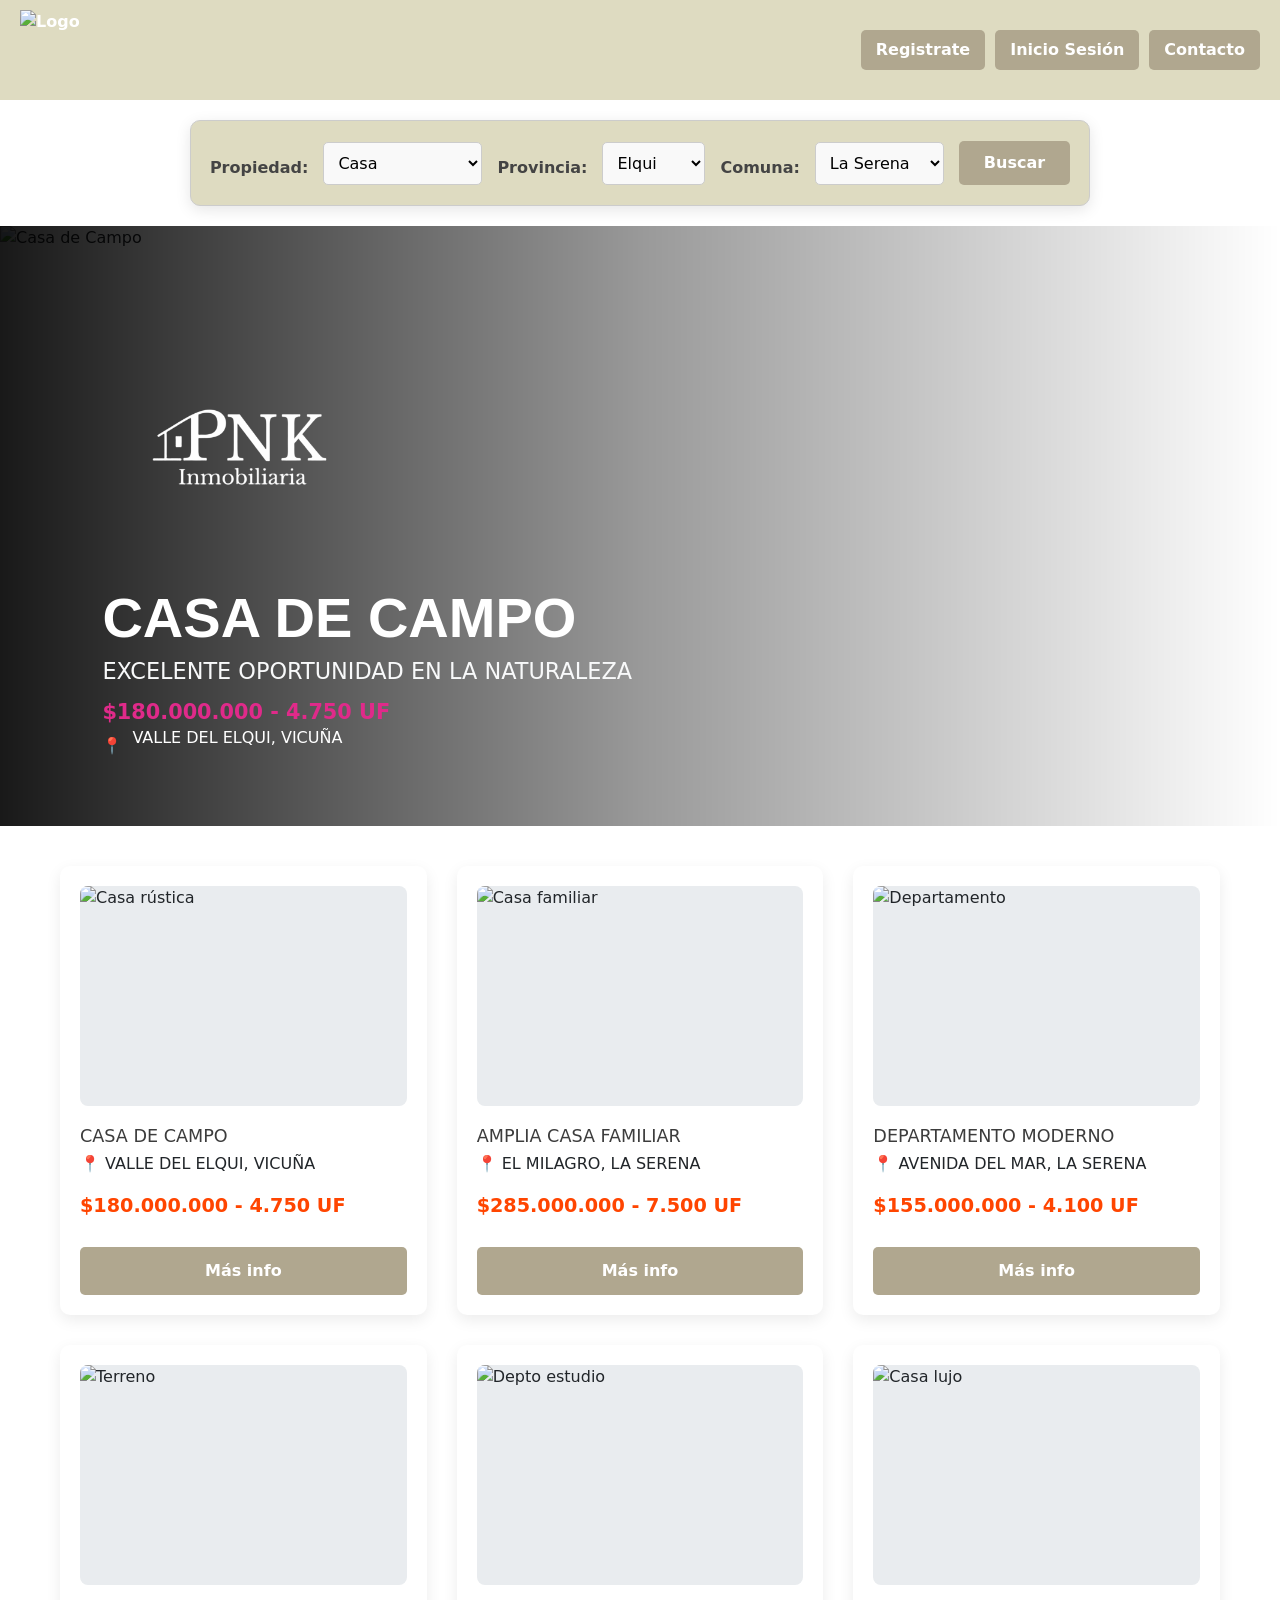
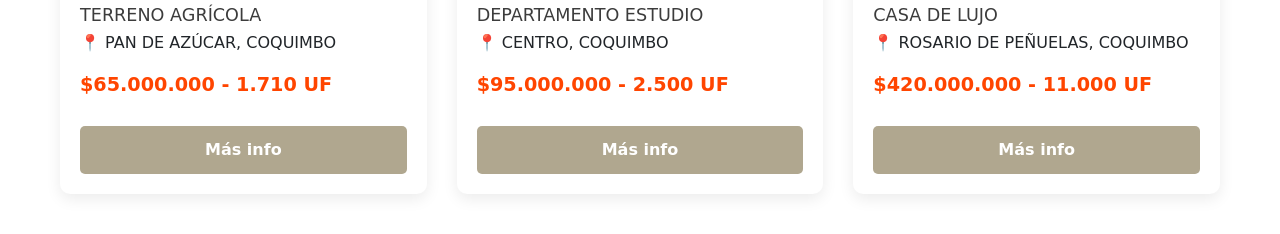
==== index.html @ 98769e03 "codigo u1 progra front end" ====
<!DOCTYPE html>
<html lang="es">
<head>
  <meta charset="UTF-8">
  <meta name="viewport" content="width=device-width, initial-scale=1.0">
  <title>PNK Inmobiliaria</title>
  <link rel="stylesheet" href="css/mystyle.css">
  <link rel="stylesheet" href="https://cdn.jsdelivr.net/npm/bootstrap@5.3.3/dist/css/bootstrap.min.css">

</head>

<body>

  <header>
<ul>
  <li class="logo">
    <a href="index.html" class="logo-link">
      <img src="img/logo.png" alt="Logo">
    </a>
  </li>
</ul>

<ul>
 <li class="dropdown">
      <a href="#">Registrate</a>
      <div class="dropdown-content">
        <a href="registropropietario.php">Registrar a un Propietario</a>
        <a href="registrogestor.php">Registrar a un Gestor Inmobiliario</a>
      </div>
    </li>
  <li><a href="iniciosesion.php">Inicio Sesión</a></li>
  <li><a href="contacto.php
    ">Contacto</a></li>
</ul>
</header>


  <section class="filtros_propiedad">
    <form>
      <label for="tipo_propiedad">Propiedad:</label>
      <select id="tipo_propiedad" name="tipo_propiedad">
        <option value="Casa">Casa</option>
        <option value="Departamento">Departamento</option>
        <option value="Terreno">Terreno</option>
      </select>

      <label for="provincia">Provincia:</label>
      <select id="provincia" name="provincia">
        <option value="Elqui">Elqui</option>
        <option value="Limarí">Limarí</option>
        <option value="Choapa">Choapa</option>
      </select>

      <label for="comuna">Comuna:</label>
      <select id="comuna" name="comuna">
        <option value="La Serena">La Serena</option>
        <option value="Coquimbo">Coquimbo</option>
        <option value="Andacollo">Andacollo</option>
        <option value="La Higuera">La Higuera</option>
        <option value="Paihuano">Paihuano</option>
        <option value="Vicuña">Vicuña</option>
      </select>

      <button type="button" onclick="window.location.href='catalogo.html'">Buscar</button>
    </form>
  </section>

  <section class="carrusel">
    <div id="carouselExampleControls" class="carousel slide" data-bs-ride="carousel" data-bs-interval="4000">
      <div class="carousel-inner">

        <div class="carousel-item active"> 
          <img src="https://images.pexels.com/photos/9643118/pexels-photo-9643118.jpeg" class="d-block w-100" alt="Casa de Campo">
          <div class="carousel-content-overlay">
          <div class="carousel-logo">
          <img src="img/logocarrusel.png" alt="Logo PNK Inmobiliaria" class="logo-img">
          </div>
            <div class="carousel-text-main">
              <h1>CASA DE CAMPO</h1>
              <h2>EXCELENTE OPORTUNIDAD EN LA NATURALEZA</h2>
              <h3 class="destacado">$180.000.000 - 4.750 UF</h3>
            </div>
            <div class="carousel-location">
                <span class="icono-ubicacion">📍</span> <p>VALLE DEL ELQUI, VICUÑA</p>
            </div>
          </div>
        </div>

        <div class="carousel-item"> 
          <img src="https://images.pexels.com/photos/3935333/pexels-photo-3935333.jpeg" class="d-block w-100" alt="Casa Familiar">
          <div class="carousel-content-overlay">
          <div class="carousel-logo"><img src="img/logocarrusel.png" alt="Logo PNK Inmobiliaria" class="logo-img">  </div>
            <div class="carousel-text-main">
              <h1>AMPLIA CASA FAMILIAR</h1>
              <h2>IDEAL PARA LA VIDA EN FAMILIA</h2>
              <h3 class="destacado">$285.000.000 - 7.500 UF</h3>
            </div>
            <div class="carousel-location"><span class="icono-ubicacion">📍</span> <p>EL MILAGRO, LA SERENA</p></div>
          </div>
        </div>

        <div class="carousel-item"> 
          <img src="https://images.pexels.com/photos/28368005/pexels-photo-28368005.jpeg" class="d-block w-100" alt="Departamento">
          <div class="carousel-content-overlay">
          <div class="carousel-logo"><img src="img/logocarrusel.png" alt="Logo PNK Inmobiliaria" class="logo-img">  </div>
            <div class="carousel-text-main">
              <h1>DEPARTAMENTO MODERNO</h1>
              <h2>DISEÑO Y COMODIDAD A PASOS DEL MAR</h2>
              <h3 class="destacado">$155.000.000 - 4.100 UF</h3>
            </div>
            <div class="carousel-location"><span class="icono-ubicacion">📍</span> <p>AVENIDA DEL MAR, LA SERENA</p></div>
          </div>
        </div>

        <div class="carousel-item"> 
          <img src="https://images.pexels.com/photos/36075876/pexels-photo-36075876.jpeg" class="d-block w-100" alt="Terreno">
          <div class="carousel-content-overlay">
          <div class="carousel-logo"><img src="img/logocarrusel.png" alt="Logo PNK Inmobiliaria" class="logo-img">  </div>
            <div class="carousel-text-main">
              <h1>TERRENO AGRÍCOLA</h1>
              <h2>AMPLIOS ESPACIOS PARA TUS PROYECTOS</h2>
              <h3 class="destacado">$65.000.000 - 1.710 UF</h3>
            </div>
            <div class="carousel-location"><span class="icono-ubicacion">📍</span> <p>PAN DE AZÚCAR, COQUIMBO</p></div>
          </div>
        </div>

        <div class="carousel-item"> 
          <img src="https://images.pexels.com/photos/26571206/pexels-photo-26571206.jpeg" class="d-block w-100" alt="Depto Estudio">
          <div class="carousel-content-overlay">
            <div class="carousel-logo"><img src="img/logocarrusel.png" alt="Logo PNK Inmobiliaria" class="logo-img">  </div>
            <div class="carousel-text-main">
              <h1>DEPARTAMENTO ESTUDIO</h1>
              <h2>CÉNTRICO, PRÁCTICO Y CONECTADO</h2>
              <h3 class="destacado">$95.000.000 - 2.500 UF</h3>
            </div>
            <div class="carousel-location"><span class="icono-ubicacion">📍</span> <p>CENTRO, COQUIMBO</p></div>
          </div>
        </div>

        <div class="carousel-item"> 
          <img src="https://images.pexels.com/photos/8134845/pexels-photo-8134845.jpeg" class="d-block w-100" alt="Casa Lujo">
          <div class="carousel-content-overlay">
          <div class="carousel-logo"><img src="img/logocarrusel.png" alt="Logo PNK Inmobiliaria" class="logo-img">  </div>
            <div class="carousel-text-main">
              <h1>CASA DE LUJO</h1>
              <h2>DISEÑO EXCLUSIVO Y FINAS TERMINACIONES</h2>
              <h3 class="destacado">$420.000.000 - 11.000 UF</h3>
            </div>
            <div class="carousel-location"><span class="icono-ubicacion">📍</span> <p>ROSARIO DE PEÑUELAS, COQUIMBO</p></div>
          </div>
        </div>

      </div> <button class="carousel-control-prev" type="button" data-bs-target="#carouselExampleControls" data-bs-slide="prev">
        <span class="carousel-control-prev-icon" aria-hidden="true"></span>
        <span class="visually-hidden">Anterior</span>
      </button>
      <button class="carousel-control-next" type="button" data-bs-target="#carouselExampleControls" data-bs-slide="next">
        <span class="carousel-control-next-icon" aria-hidden="true"></span>
        <span class="visually-hidden">Siguiente</span>
      </button>
    </div> 
  </section>

  <section class="zona-tarjetas">

    <article class="tarjeta">
        <div class="caja-foto">
            <img src="https://images.pexels.com/photos/9643118/pexels-photo-9643118.jpeg" alt="Casa rústica">
        </div>
        <div class="texto-propiedad">
          <h3>CASA DE CAMPO</h3>
          <p class="ubicacion">📍 VALLE DEL ELQUI, VICUÑA</p>
          <p class="precio-destacado">$180.000.000 - 4.750 UF</p>
        </div>
        <button>Más info</button>
    </article>

    <article class="tarjeta">
        <div class="caja-foto">
            <img src="https://images.pexels.com/photos/3935333/pexels-photo-3935333.jpeg" alt="Casa familiar">
        </div>
        <div class="texto-propiedad">
          <h3>AMPLIA CASA FAMILIAR</h3>
          <p class="ubicacion">📍 EL MILAGRO, LA SERENA</p>
          <p class="precio-destacado">$285.000.000 - 7.500 UF</p>
        </div>
        <button>Más info</button>
    </article>

    <article class="tarjeta">
        <div class="caja-foto">
            <img src="https://images.pexels.com/photos/28368005/pexels-photo-28368005.jpeg" alt="Departamento">
        </div>
        <div class="texto-propiedad">
          <h3>DEPARTAMENTO MODERNO</h3>
          <p class="ubicacion">📍 AVENIDA DEL MAR, LA SERENA</p>
          <p class="precio-destacado">$155.000.000 - 4.100 UF</p>
        </div>
        <button>Más info</button>
    </article>

    <article class="tarjeta">
        <div class="caja-foto">
            <img src="https://images.pexels.com/photos/36075876/pexels-photo-36075876.jpeg" alt="Terreno">
        </div>
        <div class="texto-propiedad">
          <h3>TERRENO AGRÍCOLA</h3>
          <p class="ubicacion">📍 PAN DE AZÚCAR, COQUIMBO</p>
          <p class="precio-destacado">$65.000.000 - 1.710 UF</p>
        </div>
        <button>Más info</button>
    </article>

    <article class="tarjeta">
        <div class="caja-foto">
            <img src="https://images.pexels.com/photos/26571206/pexels-photo-26571206.jpeg" alt="Depto estudio">
        </div>
        <div class="texto-propiedad">
          <h3>DEPARTAMENTO ESTUDIO</h3>
          <p class="ubicacion">📍 CENTRO, COQUIMBO</p>
          <p class="precio-destacado">$95.000.000 - 2.500 UF</p>
        </div>
        <button>Más info</button>
    </article>

    <article class="tarjeta">
        <div class="caja-foto">
            <img src="https://images.pexels.com/photos/8134845/pexels-photo-8134845.jpeg" alt="Casa lujo">
        </div>
        <div class="texto-propiedad">
          <h3>CASA DE LUJO</h3>
          <p class="ubicacion">📍 ROSARIO DE PEÑUELAS, COQUIMBO</p>
          <p class="precio-destacado">$420.000.000 - 11.000 UF</p>
        </div>
        <button>Más info</button>
    </article>

  </section>

  <script src="https://cdn.jsdelivr.net/npm/bootstrap@5.3.3/dist/js/bootstrap.bundle.min.js"></script>
</body>
</html>
---- css/mystyle.css ----
body {
  background-color: #efeee4;
      margin: 0;
    padding: 0;
}


h1 {
  color: #3c3c3c;
  background-color: #efeee4;
  font-family: 'Segoe UI', Tahoma, Geneva, Verdana, sans-serif;
}

/*LOGO PRINCIPAL*/

header {
    background-color: #dedbc1;
    padding: 10px 20px;
    display: flex;
    justify-content: space-between;
    align-items: center;
    position: relative;
    z-index: 100;
}

.logo img {
    height: 80px; 
    width: auto;
    display: block;
    transition: transform 0.8s ease;
}

.logo img:hover {
    transform: scale(1.05);
}

header ul {
  list-style: none;
  margin: 0;
  padding: 0;
  display: flex;
  gap: 10px;
}

header ul li a {
  display: inline-block;
  border-radius: 5px;
  padding: 8px 15px;
  background-color: #b0a78f;
  color: white;
  text-decoration: none;
  cursor: pointer;
  font-weight: bold;
}

header ul li.logo a {
  border: none !important;       
  background-color: transparent;
  padding: 0;                    
}

header ul li a:hover {
  background-color: #3c3c3c;
  color: #fff;
}

/*MENU*/
header .menu ul {
  list-style: none;
  margin: 0;
  padding: 0;
  display: flex;
  justify-content: space-between;
  align-items: center;
}

header .menu li {
  margin: 0 5px;
}

header .menu li.logo a {
  font-weight: bold;
  font-size: 18px;
  color: #3c3c3c;
  text-decoration: none;
}

header .menu li a {
  display: inline-block;
  border-radius: 5px;
  padding: 8px 15px;
  border: 1px solid #3c3c3c;
  background-color: #b0a78f;
  color: white;
  text-decoration: none;
  cursor: pointer;
}

header .menu li a:hover {
  background-color: #3c3c3c;
  color: #fff;
}

/*boton desplegable menu*/
.dropdown {
  position: relative;
}

.dropdown-content {
  display: none;
  position: absolute;
  background-color: #dedbc1;
  min-width: 180px;
  box-shadow: 0 8px 16px rgba(0,0,0,0.2);
  border-radius: 5px;
  z-index: 1;
}

.dropdown-content a {
  display: block;
  padding: 10px;
  color: #3c3c3c;
  text-decoration: none;
}

.dropdown-content a:hover {
  background-color: #3c3c3c;
  color: white;
}

.dropdown:hover .dropdown-content {
  display: block;
}

/*BUSCADOR/FILTROS*/
.filtros_propiedad {
    position: relative;
    z-index: 50; 
}

.filtros select,
.filtros button {
  border-radius: 5px;
  padding: 8px 15px;
  border: 1px solid #3c3c3c;
}

section form {
    background-color: #dedbc1; 
    padding: 20px 30px; 
    border-radius: 10px; 
    box-shadow: 0 4px 15px rgba(0,0,0,0.1); 
    display: flex; 
    justify-content: center; 
    align-items: center; 
    gap: 15px; 
    max-width: 900px; 
    margin: 20px auto; 
}

section form label {
    font-weight: bold;
    color: #444;
}

/*CARRUSEL*/

.carrusel {
    position: relative;
    z-index: 1;
}

.carousel-item img {
    height: 600px;
    object-fit: cover;
}

.carousel-content-overlay {
    position: absolute;
    top: 0; left: 0; right: 0; bottom: 0;
    background: linear-gradient(to right, rgba(0, 0, 0, 0.9) 0%, rgba(0, 0, 0, 0.4) 50%, transparent 100%) !important;
    display: flex;
    flex-direction: column;
    justify-content: space-between; 
    align-items: flex-start; 
    padding: 60px 8%; 
    box-sizing: border-box;
    pointer-events: none;
    z-index: 10;
    color: white;
}
/*logo carrusel*/
.carousel-logo {
  top: 100px;    
  left: 2px;      
  z-index: 10;   
}

.carousel-logo .logo-img {
  width: 300px;    
  height: auto;
}

.logo-texto {
    display: flex;
    flex-direction: column; 
    align-items: flex-start;
    line-height: 1.1;
}

.logo-texto span { 
    font-size: 0.8rem !important; 
    letter-spacing: 2px !important; 
    color: #cccccc !important;
    text-transform: uppercase;
}

.logo-texto strong { 
    font-size: 2.2rem !important; 
    color: #ffffff !important;
    font-weight: 900 !important;
    margin: 2px 0;
}

.logo-texto small { 
    font-size: 0.7rem !important; 
    letter-spacing: 4px !important; 
    color: #b0a78f !important; 
    text-transform: uppercase;
}

/*TEXTO PRINCIPAL*/
.carousel-text-main {
    display: flex;
    flex-direction: column;
    align-items: flex-start; 
    text-align: left; 
    max-width: 700px;
}

.carousel-text-main h1 {
    font-size: 3.5rem !important;
    font-weight: bold !important;
    color: #ffffff !important; 
    background-color: transparent !important; 
    text-transform: uppercase;
    margin: 0 0 10px 0 !important;
    padding: 0 !important;
    line-height: 1.1;
}

.carousel-text-main h2 {
    font-size: 1.4rem !important;
    color: #f8f9fa !important;
    margin: 0 0 15px 0 !important;
    text-transform: uppercase;
    font-weight: normal;
}

.carousel-text-main h3.destacado {
    font-size: 1.3rem !important;
    font-weight: bold !important;
    color: #e02a8a !important; 
    margin: 0 !important;
}

.carousel-location {
    display: flex;
    align-items: center;
    gap: 10px;
    color: white;
}

/*TARJETAS*/
.zona-tarjetas {
    display: flex;
    justify-content: center;
    gap: 30px;
    max-width: 1200px; 
    margin: 40px auto;
    padding: 0 20px;
    flex-wrap: wrap; 
}

.tarjeta {
    background-color: #ffffff;
    padding: 20px; 
    border-radius: 10px;
    box-shadow: 0 5px 15px rgba(0,0,0,0.08);
    width: calc(33.333% - 20px); 
    max-width: 400px; 
    transition: transform 0.3s ease;
}

.tarjeta:hover {
    transform: translateY(-10px);
}

.caja-foto {
    background-color: #e9ecef;
    border-radius: 8px;
    height: 220px; 
    margin-bottom: 20px;
    overflow: hidden; 
    display: flex;
    justify-content: center;
    align-items: center;
}

.caja-foto img {
    width: 100%; 
    height: 100%; 
    object-fit: cover; 
}

.texto-propiedad h3 {
    margin: 0 0 5px 0;
    font-size: 1.1rem;
    color: #3c3c3c;
    text-align: left;
}

.texto-propiedad .precio-destacado {
    font-size: 1.2rem;
    font-weight: bold;
    color: #ff4500; 
    text-align: left;
}

.tarjeta button {
    width: 100%;
    padding: 12px; 
    background-color: #b0a78f;
    color: white;
    border: none;
    border-radius: 5px;
    font-weight: bold;
    cursor: pointer;
    margin-top: 10px;
}

/*Seccion Botones*/
section form select {
    padding: 10px;
    border: 1px solid #cccccc;
    border-radius: 5px;
    font-size: 1rem;
    background-color: #f9f9f9; 
    cursor: pointer;
}


section form button {
    padding: 10px 25px;
    background-color: #b0a78f; 
    color: white;
    border: none;
    border-radius: 5px;
    font-size: 1rem;
    font-weight: bold;
    cursor: pointer;
    transition: background-color 0.3s ease;
}


section form button:hover {
    background-color: #4a4444; 
}



/*formulario*/

form {
  border: 1px solid #ccc;
  padding: 20px;
  max-width: 500px;
  margin: 0 auto; 
  background-color: #fff;
  border-radius: 8px;
}


form label {
  display: block;
  margin-top: 10px;
  font-weight: bold;
  color: #333;
}


form input[type="text"],
form input[type="password"],
form input[type="email"] {
  width: 100%;
  padding: 10px;
  margin-top: 5px;
  border: 1px solid #ccc;
  border-radius: 5px;
  box-sizing: border-box;
}


form input[type="checkbox"] {
  margin-right: 8px;
}


.clearfix {
  display: flex;
  justify-content: space-between;
  margin-top: 20px;
}

.cancelbtn, .signupbtn {
  padding: 10px 20px;
  border: none;
  border-radius: 5px;
  font-weight: bold;
  cursor: pointer;
}

.cancelbtn {
  background-color: #aaa;
  color: #fff;
}

.signupbtn {
  background-color: #b0a78f;
  color: #fff;
}

.signupbtn:hover {
  background-color: #4a4444;
}


.loginbtn {
  padding: 10px 20px;
  background-color: #b0a78f;
  color: #fff;
  border: none;
  border-radius: 5px;
  font-weight: bold;
  cursor: pointer;
  transition: background-color 0.3s ease;
}

.loginbtn:hover {
  background-color: #007bff;
}


/*Dashboard*/
.bg-custom {
  background-color: #b0a78f !important;
}

/* Ajustes de texto en navbar */
.navbar.bg-custom .nav-link {
  color: #fff !important;
}

.navbar.bg-custom .nav-link:hover {
  color: #3c3c3c !important;
}

/*Botones inicio sesión*/
.loginbtn, .gestorbtn, .propietariobtn {
  padding: 10px 20px;
  border: none;
  border-radius: 5px;
  font-weight: bold;
  cursor: pointer;
}

/* Botón Gestor */
.gestorbtn {
  background-color: #aaa;
  color: #fff;
}

.gestorbtn:hover {
  background-color: #777;
}

/* Botón Propietario */
.propietariobtn {
  background-color: #b0a78f;
  color: #fff;
}

/* RESPONSIVE */
@media (max-width: 768px) {
    section form {
        flex-direction: column;
    }
    .tarjeta {
        width: 100%;
    }
    .carousel-text-main h1 {
        font-size: 2rem !important;
    }
}


/*dashboard logo*/
header .logo img {
  height: 80px;
  width: auto;
  display: block;
  transition: transform 0.8s ease;
}

.dashboard-logo img {
  height: 50px;   /* ajusta el tamaño que quieras */
  width: auto;
  display: inline-block;
}
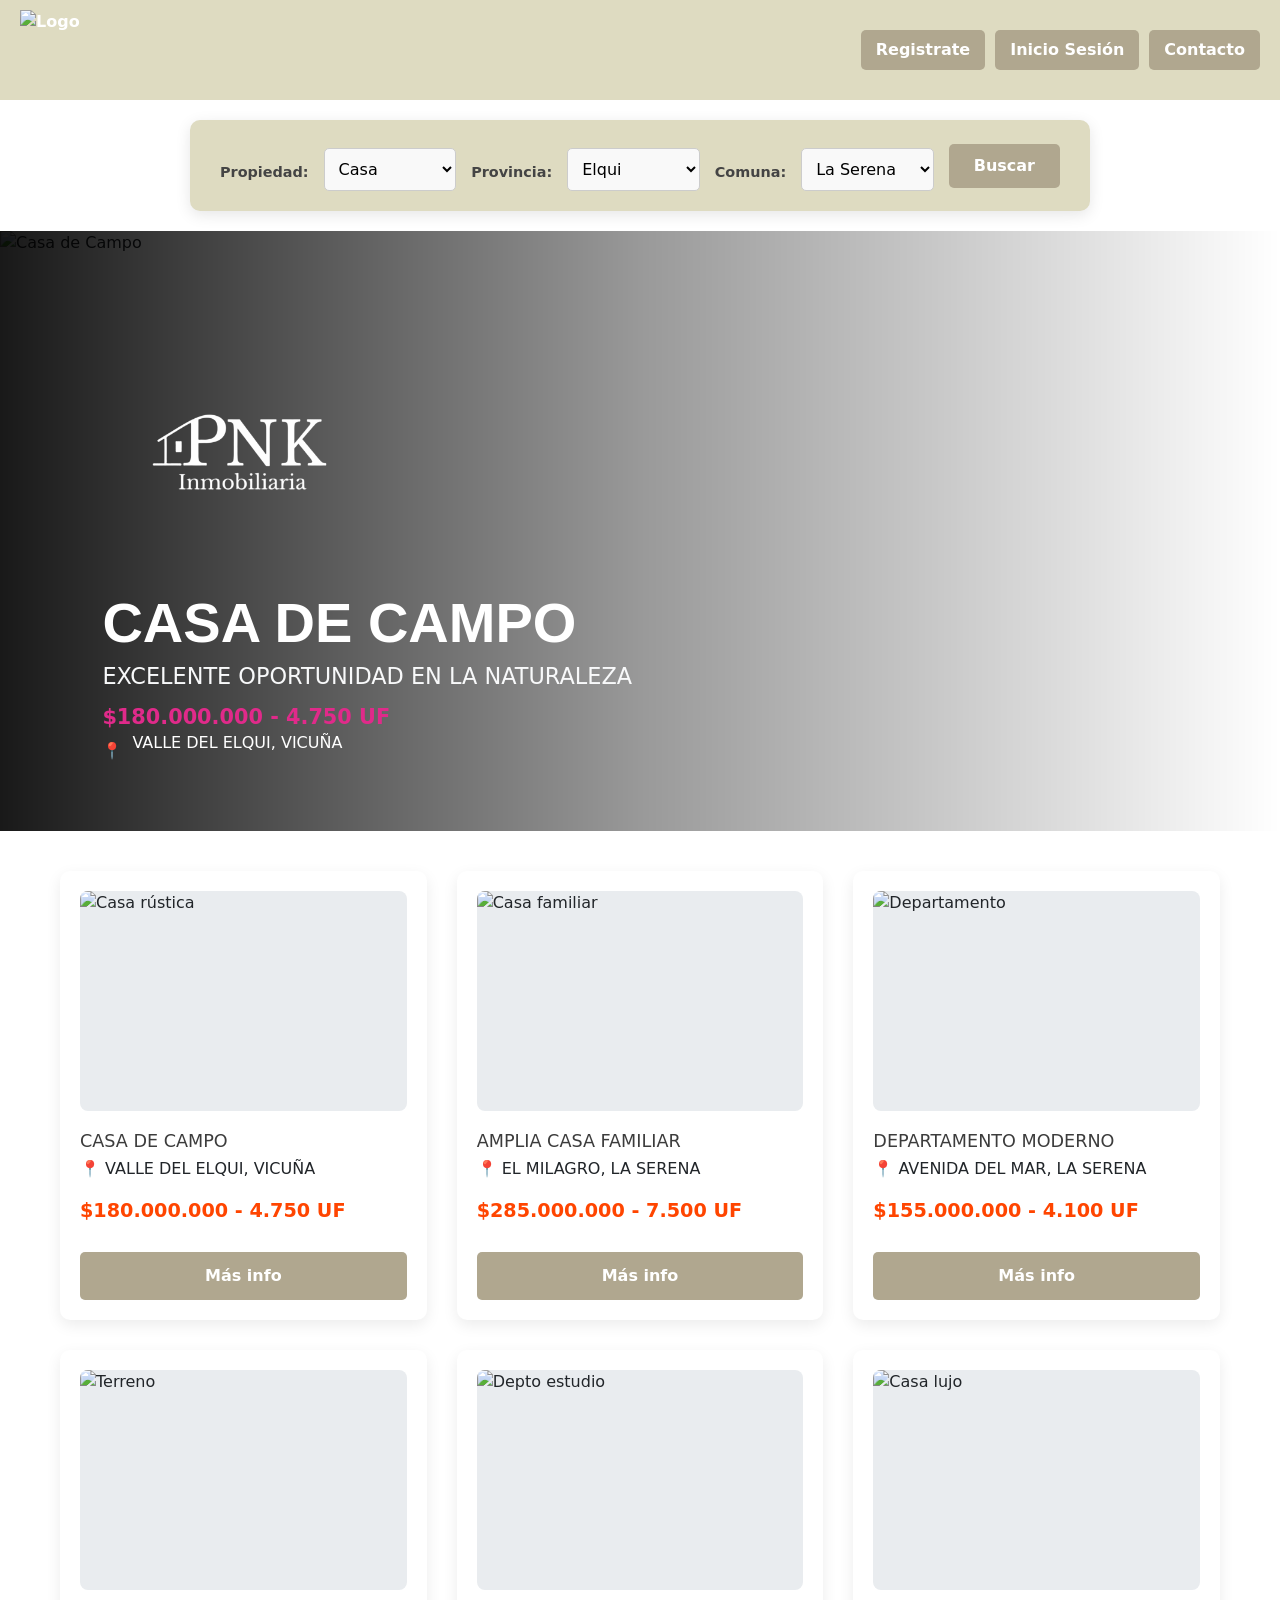
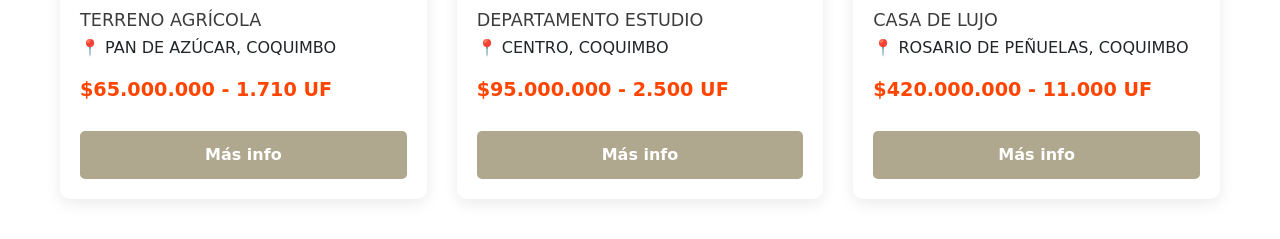
==== commit 5d10e05c: "agregar backend" ====
--- a/index.html
+++ b/index.html
@@ -21,13 +21,7 @@
 </ul>
 
 <ul>
- <li class="dropdown">
-      <a href="#">Registrate</a>
-      <div class="dropdown-content">
-        <a href="registropropietario.php">Registrar a un Propietario</a>
-        <a href="registrogestor.php">Registrar a un Gestor Inmobiliario</a>
-      </div>
-    </li>
+  <li><a href="registro.php">Registrate</a></li>
   <li><a href="iniciosesion.php">Inicio Sesión</a></li>
   <li><a href="contacto.php
     ">Contacto</a></li>
--- a/css/mystyle.css
+++ b/css/mystyle.css
@@ -1,9 +1,8 @@
 body {
   background-color: #efeee4;
-      margin: 0;
-    padding: 0;
-}
-
+  margin: 0;
+  padding: 0;
+}
 
 h1 {
   color: #3c3c3c;
@@ -11,27 +10,33 @@
   font-family: 'Segoe UI', Tahoma, Geneva, Verdana, sans-serif;
 }
 
-/*LOGO PRINCIPAL*/
-
+/* LOGO PRINCIPAL */
 header {
-    background-color: #dedbc1;
-    padding: 10px 20px;
-    display: flex;
-    justify-content: space-between;
-    align-items: center;
-    position: relative;
-    z-index: 100;
-}
-
-.logo img {
-    height: 80px; 
-    width: auto;
-    display: block;
-    transition: transform 0.8s ease;
-}
-
-.logo img:hover {
-    transform: scale(1.05);
+  background-color: #dedbc1;
+  padding: 10px 20px;
+  display: flex;
+  justify-content: space-between;
+  align-items: center;
+  position: relative;
+  z-index: 100;
+}
+
+header .logo img {
+  height: 80px;
+  width: auto;
+  display: block;
+  transition: transform 0.8s ease;
+}
+
+header .logo img:hover {
+  transform: scale(1.05);
+}
+
+/* Dashboard logo (si se usa en otra página) */
+.dashboard-logo img {
+  height: 50px;
+  width: auto;
+  display: inline-block;
 }
 
 header ul {
@@ -54,9 +59,9 @@
 }
 
 header ul li.logo a {
-  border: none !important;       
+  border: none !important;
   background-color: transparent;
-  padding: 0;                    
+  padding: 0;
 }
 
 header ul li a:hover {
@@ -64,7 +69,7 @@
   color: #fff;
 }
 
-/*MENU*/
+/* MENU */
 header .menu ul {
   list-style: none;
   margin: 0;
@@ -101,7 +106,7 @@
   color: #fff;
 }
 
-/*boton desplegable menu*/
+/* Botón desplegable menú */
 .dropdown {
   position: relative;
 }
@@ -111,9 +116,9 @@
   position: absolute;
   background-color: #dedbc1;
   min-width: 180px;
-  box-shadow: 0 8px 16px rgba(0,0,0,0.2);
-  border-radius: 5px;
-  z-index: 1;
+  box-shadow: 0 8px 16px rgba(0, 0, 0, 0.2);
+  border-radius: 5px;
+  z-index: 101; /* Aseguramos que esté sobre el carrusel */
 }
 
 .dropdown-content a {
@@ -132,10 +137,10 @@
   display: block;
 }
 
-/*BUSCADOR/FILTROS*/
+/* BUSCADOR / FILTROS */
 .filtros_propiedad {
-    position: relative;
-    z-index: 50; 
+  position: relative;
+  z-index: 50;
 }
 
 .filtros select,
@@ -146,374 +151,379 @@
 }
 
 section form {
-    background-color: #dedbc1; 
-    padding: 20px 30px; 
-    border-radius: 10px; 
-    box-shadow: 0 4px 15px rgba(0,0,0,0.1); 
-    display: flex; 
-    justify-content: center; 
-    align-items: center; 
-    gap: 15px; 
-    max-width: 900px; 
-    margin: 20px auto; 
+  background-color: #dedbc1;
+  padding: 20px 30px;
+  border-radius: 10px;
+  box-shadow: 0 4px 15px rgba(0, 0, 0, 0.1);
+  display: flex;
+  justify-content: center;
+  align-items: center;
+  gap: 15px;
+  max-width: 900px;
+  margin: 20px auto;
 }
 
 section form label {
+  font-weight: bold;
+  color: #444;
+}
+
+section form select {
+  padding: 10px;
+  border: 1px solid #cccccc;
+  border-radius: 5px;
+  font-size: 1rem;
+  background-color: #f9f9f9;
+  cursor: pointer;
+}
+
+section form button {
+  padding: 10px 25px;
+  background-color: #b0a78f;
+  color: white;
+  border: none;
+  border-radius: 5px;
+  font-size: 1rem;
+  font-weight: bold;
+  cursor: pointer;
+  transition: background-color 0.3s ease;
+}
+
+section form button:hover {
+  background-color: #4a4444;
+}
+
+/* CARRUSEL */
+.carrusel {
+  position: relative;
+  z-index: 1;
+}
+
+.carousel-item img {
+  height: 600px;
+  object-fit: cover;
+}
+
+.carousel-content-overlay {
+  position: absolute;
+  top: 0;
+  left: 0;
+  right: 0;
+  bottom: 0;
+  background: linear-gradient(to right, rgba(0, 0, 0, 0.9) 0%, rgba(0, 0, 0, 0.4) 50%, transparent 100%) !important;
+  display: flex;
+  flex-direction: column;
+  justify-content: space-between;
+  align-items: flex-start;
+  padding: 60px 8%;
+  box-sizing: border-box;
+  pointer-events: none;
+  z-index: 10;
+  color: white;
+}
+
+/* Logo carrusel */
+.carousel-logo {
+  top: 100px;
+  left: 2px;
+  z-index: 10;
+}
+
+.carousel-logo .logo-img {
+  width: 300px;
+  height: auto;
+}
+
+.logo-texto {
+  display: flex;
+  flex-direction: column;
+  align-items: flex-start;
+  line-height: 1.1;
+}
+
+.logo-texto span {
+  font-size: 0.8rem !important;
+  letter-spacing: 2px !important;
+  color: #cccccc !important;
+  text-transform: uppercase;
+}
+
+.logo-texto strong {
+  font-size: 2.2rem !important;
+  color: #ffffff !important;
+  font-weight: 900 !important;
+  margin: 2px 0;
+}
+
+.logo-texto small {
+  font-size: 0.7rem !important;
+  letter-spacing: 4px !important;
+  color: #b0a78f !important;
+  text-transform: uppercase;
+}
+
+/* Texto principal del carrusel */
+.carousel-text-main {
+  display: flex;
+  flex-direction: column;
+  align-items: flex-start;
+  text-align: left;
+  max-width: 700px;
+}
+
+.carousel-text-main h1 {
+  font-size: 3.5rem !important;
+  font-weight: bold !important;
+  color: #ffffff !important;
+  background-color: transparent !important;
+  text-transform: uppercase;
+  margin: 0 0 10px 0 !important;
+  padding: 0 !important;
+  line-height: 1.1;
+}
+
+.carousel-text-main h2 {
+  font-size: 1.4rem !important;
+  color: #f8f9fa !important;
+  margin: 0 0 15px 0 !important;
+  text-transform: uppercase;
+  font-weight: normal;
+}
+
+.carousel-text-main h3.destacado {
+  font-size: 1.3rem !important;
+  font-weight: bold !important;
+  color: #e02a8a !important;
+  margin: 0 !important;
+}
+
+.carousel-location {
+  display: flex;
+  align-items: center;
+  gap: 10px;
+  color: white;
+}
+
+/* TARJETAS */
+.zona-tarjetas {
+  display: flex;
+  justify-content: center;
+  gap: 30px;
+  max-width: 1200px;
+  margin: 40px auto;
+  padding: 0 20px;
+  flex-wrap: wrap;
+}
+
+.tarjeta {
+  background-color: #ffffff;
+  padding: 20px;
+  border-radius: 10px;
+  box-shadow: 0 5px 15px rgba(0, 0, 0, 0.08);
+  width: calc(33.333% - 20px);
+  max-width: 400px;
+  transition: transform 0.3s ease;
+}
+
+.tarjeta:hover {
+  transform: translateY(-10px);
+}
+
+.caja-foto {
+  background-color: #e9ecef;
+  border-radius: 8px;
+  height: 220px;
+  margin-bottom: 20px;
+  overflow: hidden;
+  display: flex;
+  justify-content: center;
+  align-items: center;
+}
+
+.caja-foto img {
+  width: 100%;
+  height: 100%;
+  object-fit: cover;
+}
+
+.texto-propiedad h3 {
+  margin: 0 0 5px 0;
+  font-size: 1.1rem;
+  color: #3c3c3c;
+  text-align: left;
+}
+
+.texto-propiedad .precio-destacado {
+  font-size: 1.2rem;
+  font-weight: bold;
+  color: #ff4500;
+  text-align: left;
+}
+
+.tarjeta button {
+  width: 100%;
+  padding: 12px;
+  background-color: #b0a78f;
+  color: white;
+  border: none;
+  border-radius: 5px;
+  font-weight: bold;
+  cursor: pointer;
+  margin-top: 10px;
+}
+
+/* ==========================================
+   FORMULARIOS DE REGISTRO / LOGIN (UNIFICADOS)
+   ========================================== */
+form {
+  max-width: 600px;
+  margin: 40px auto;
+  padding: 30px;
+  background-color: #ffffff;
+  border: none; /* Se unifica: antes había borde, ahora sin borde (más moderno) */
+  border-radius: 15px;
+  box-shadow: 0 10px 30px rgba(0, 0, 0, 0.1);
+}
+
+/* Por si el HTML aún tiene el estilo inline antiguo */
+form[style*="border:1px solid #ccc"] {
+  border: none !important;
+  box-shadow: 0 10px 30px rgba(0, 0, 0, 0.1);
+}
+
+form h1 {
+  text-align: center;
+  font-weight: bold;
+  margin-bottom: 5px;
+  background-color: transparent;
+}
+
+form p {
+    text-align: center;
+    color: #666;
+    margin-bottom: 25px;
+}
+
+form hr {
+    border: 1px solid #efeee4;
+    margin-bottom: 20px;
+}
+
+form label {
+    display: block;
+    margin-top: 15px;
     font-weight: bold;
-    color: #444;
-}
-
-/*CARRUSEL*/
-
-.carrusel {
-    position: relative;
-    z-index: 1;
-}
-
-.carousel-item img {
-    height: 600px;
-    object-fit: cover;
-}
-
-.carousel-content-overlay {
-    position: absolute;
-    top: 0; left: 0; right: 0; bottom: 0;
-    background: linear-gradient(to right, rgba(0, 0, 0, 0.9) 0%, rgba(0, 0, 0, 0.4) 50%, transparent 100%) !important;
-    display: flex;
-    flex-direction: column;
-    justify-content: space-between; 
-    align-items: flex-start; 
-    padding: 60px 8%; 
-    box-sizing: border-box;
-    pointer-events: none;
-    z-index: 10;
-    color: white;
-}
-/*logo carrusel*/
-.carousel-logo {
-  top: 100px;    
-  left: 2px;      
-  z-index: 10;   
-}
-
-.carousel-logo .logo-img {
-  width: 300px;    
-  height: auto;
-}
-
-.logo-texto {
-    display: flex;
-    flex-direction: column; 
-    align-items: flex-start;
-    line-height: 1.1;
-}
-
-.logo-texto span { 
-    font-size: 0.8rem !important; 
-    letter-spacing: 2px !important; 
-    color: #cccccc !important;
-    text-transform: uppercase;
-}
-
-.logo-texto strong { 
-    font-size: 2.2rem !important; 
-    color: #ffffff !important;
-    font-weight: 900 !important;
-    margin: 2px 0;
-}
-
-.logo-texto small { 
-    font-size: 0.7rem !important; 
-    letter-spacing: 4px !important; 
-    color: #b0a78f !important; 
-    text-transform: uppercase;
-}
-
-/*TEXTO PRINCIPAL*/
-.carousel-text-main {
-    display: flex;
-    flex-direction: column;
-    align-items: flex-start; 
-    text-align: left; 
-    max-width: 700px;
-}
-
-.carousel-text-main h1 {
-    font-size: 3.5rem !important;
-    font-weight: bold !important;
-    color: #ffffff !important; 
-    background-color: transparent !important; 
-    text-transform: uppercase;
-    margin: 0 0 10px 0 !important;
-    padding: 0 !important;
-    line-height: 1.1;
-}
-
-.carousel-text-main h2 {
-    font-size: 1.4rem !important;
-    color: #f8f9fa !important;
-    margin: 0 0 15px 0 !important;
-    text-transform: uppercase;
-    font-weight: normal;
-}
-
-.carousel-text-main h3.destacado {
-    font-size: 1.3rem !important;
-    font-weight: bold !important;
-    color: #e02a8a !important; 
-    margin: 0 !important;
-}
-
-.carousel-location {
-    display: flex;
-    align-items: center;
-    gap: 10px;
-    color: white;
-}
-
-/*TARJETAS*/
-.zona-tarjetas {
-    display: flex;
-    justify-content: center;
-    gap: 30px;
-    max-width: 1200px; 
-    margin: 40px auto;
-    padding: 0 20px;
-    flex-wrap: wrap; 
-}
-
-.tarjeta {
-    background-color: #ffffff;
-    padding: 20px; 
-    border-radius: 10px;
-    box-shadow: 0 5px 15px rgba(0,0,0,0.08);
-    width: calc(33.333% - 20px); 
-    max-width: 400px; 
-    transition: transform 0.3s ease;
-}
-
-.tarjeta:hover {
-    transform: translateY(-10px);
-}
-
-.caja-foto {
-    background-color: #e9ecef;
-    border-radius: 8px;
-    height: 220px; 
-    margin-bottom: 20px;
-    overflow: hidden; 
-    display: flex;
-    justify-content: center;
-    align-items: center;
-}
-
-.caja-foto img {
-    width: 100%; 
-    height: 100%; 
-    object-fit: cover; 
-}
-
-.texto-propiedad h3 {
-    margin: 0 0 5px 0;
-    font-size: 1.1rem;
     color: #3c3c3c;
-    text-align: left;
-}
-
-.texto-propiedad .precio-destacado {
-    font-size: 1.2rem;
-    font-weight: bold;
-    color: #ff4500; 
-    text-align: left;
-}
-
-.tarjeta button {
-    width: 100%;
-    padding: 12px; 
-    background-color: #b0a78f;
-    color: white;
-    border: none;
-    border-radius: 5px;
-    font-weight: bold;
-    cursor: pointer;
-    margin-top: 10px;
-}
-
-/*Seccion Botones*/
-section form select {
-    padding: 10px;
-    border: 1px solid #cccccc;
-    border-radius: 5px;
-    font-size: 1rem;
-    background-color: #f9f9f9; 
-    cursor: pointer;
-}
-
-
-section form button {
-    padding: 10px 25px;
-    background-color: #b0a78f; 
-    color: white;
-    border: none;
-    border-radius: 5px;
-    font-size: 1rem;
-    font-weight: bold;
-    cursor: pointer;
-    transition: background-color 0.3s ease;
-}
-
-
-section form button:hover {
-    background-color: #4a4444; 
-}
-
-
-
-/*formulario*/
-
-form {
-  border: 1px solid #ccc;
-  padding: 20px;
-  max-width: 500px;
-  margin: 0 auto; 
-  background-color: #fff;
-  border-radius: 8px;
-}
-
-
-form label {
-  display: block;
-  margin-top: 10px;
-  font-weight: bold;
-  color: #333;
-}
-
+    font-size: 0.9rem;
+}
 
 form input[type="text"],
 form input[type="password"],
-form input[type="email"] {
+form input[type="email"],
+form input[type="date"],
+form input[type="file"],
+form select {
   width: 100%;
+  padding: 12px;
+  margin-top: 8px;
+  border: 1px solid #ddd;
+  border-radius: 8px;
+  box-sizing: border-box;
+  background-color: #fcfcfc;
+  transition: all 0.3s ease;
+}
+
+form input:focus,
+form select:focus {
+  outline: none;
+  border-color: #b0a78f;
+  box-shadow: 0 0 8px rgba(176, 167, 143, 0.2);
+  background-color: #fff;
+}
+
+form input[type="file"] {
   padding: 10px;
-  margin-top: 5px;
-  border: 1px solid #ccc;
-  border-radius: 5px;
-  box-sizing: border-box;
-}
-
+  background-color: #f4f3ed;
+  border: 1px dashed #b0a78f;
+  cursor: pointer;
+}
 
 form input[type="checkbox"] {
-  margin-right: 8px;
-}
-
+  margin-top: 20px;
+  margin-right: 10px;
+  transform: scale(1.1);
+  cursor: pointer;
+}
 
 .clearfix {
   display: flex;
   justify-content: space-between;
-  margin-top: 20px;
-}
-
-.cancelbtn, .signupbtn {
-  padding: 10px 20px;
+  margin-top: 30px;
+  gap: 15px;
+}
+
+.cancelbtn,
+.gestorbtn {
+  width: 100%;
+  background-color: #aaa;
+  color: white;
+  padding: 12px;
   border: none;
-  border-radius: 5px;
-  font-weight: bold;
-  cursor: pointer;
-}
-
-.cancelbtn {
-  background-color: #aaa;
-  color: #fff;
-}
-
-.signupbtn {
+  border-radius: 8px;
+  font-weight: bold;
+  cursor: pointer;
+  transition: 0.3s;
+}
+
+.cancelbtn:hover,
+.gestorbtn:hover {
+  background-color: #3c3c3c;
+}
+
+.signupbtn,
+.propietariobtn {
+  width: 100%;
   background-color: #b0a78f;
-  color: #fff;
-}
-
-.signupbtn:hover {
+  color: white;
+  padding: 12px;
+  border: none;
+  border-radius: 8px;
+  font-weight: bold;
+  cursor: pointer;
+  transition: 0.3s;
+}
+
+.signupbtn:hover,
+.propietariobtn:hover {
   background-color: #4a4444;
 }
 
-
-.loginbtn {
-  padding: 10px 20px;
-  background-color: #b0a78f;
-  color: #fff;
-  border: none;
-  border-radius: 5px;
-  font-weight: bold;
-  cursor: pointer;
-  transition: background-color 0.3s ease;
-}
-
-.loginbtn:hover {
-  background-color: #007bff;
-}
-
-
-/*Dashboard*/
-.bg-custom {
-  background-color: #b0a78f !important;
-}
-
-/* Ajustes de texto en navbar */
-.navbar.bg-custom .nav-link {
-  color: #fff !important;
-}
-
-.navbar.bg-custom .nav-link:hover {
-  color: #3c3c3c !important;
-}
-
-/*Botones inicio sesión*/
-.loginbtn, .gestorbtn, .propietariobtn {
-  padding: 10px 20px;
-  border: none;
-  border-radius: 5px;
-  font-weight: bold;
-  cursor: pointer;
-}
-
-/* Botón Gestor */
-.gestorbtn {
-  background-color: #aaa;
-  color: #fff;
-}
-
-.gestorbtn:hover {
-  background-color: #777;
-}
-
-/* Botón Propietario */
-.propietariobtn {
-  background-color: #b0a78f;
-  color: #fff;
+#genero {
+  cursor: pointer;
 }
 
 /* RESPONSIVE */
 @media (max-width: 768px) {
-    section form {
-        flex-direction: column;
-    }
-    .tarjeta {
-        width: 100%;
-    }
-    .carousel-text-main h1 {
-        font-size: 2rem !important;
-    }
-}
-
-
-/*dashboard logo*/
-header .logo img {
-  height: 80px;
-  width: auto;
-  display: block;
-  transition: transform 0.8s ease;
-}
-
-.dashboard-logo img {
-  height: 50px;   /* ajusta el tamaño que quieras */
-  width: auto;
-  display: inline-block;
+  section form {
+    flex-direction: column;
+  }
+  .tarjeta {
+    width: 100%;
+  }
+  .carousel-text-main h1 {
+    font-size: 2rem !important;
+  }
+  form {
+    margin: 20px;
+    padding: 20px;
+  }
+  .clearfix {
+    flex-direction: column-reverse;
+  }
+  .cancelbtn,
+  .signupbtn,
+  .gestorbtn,
+  .propietariobtn {
+    width: 100%;
+  }
 }
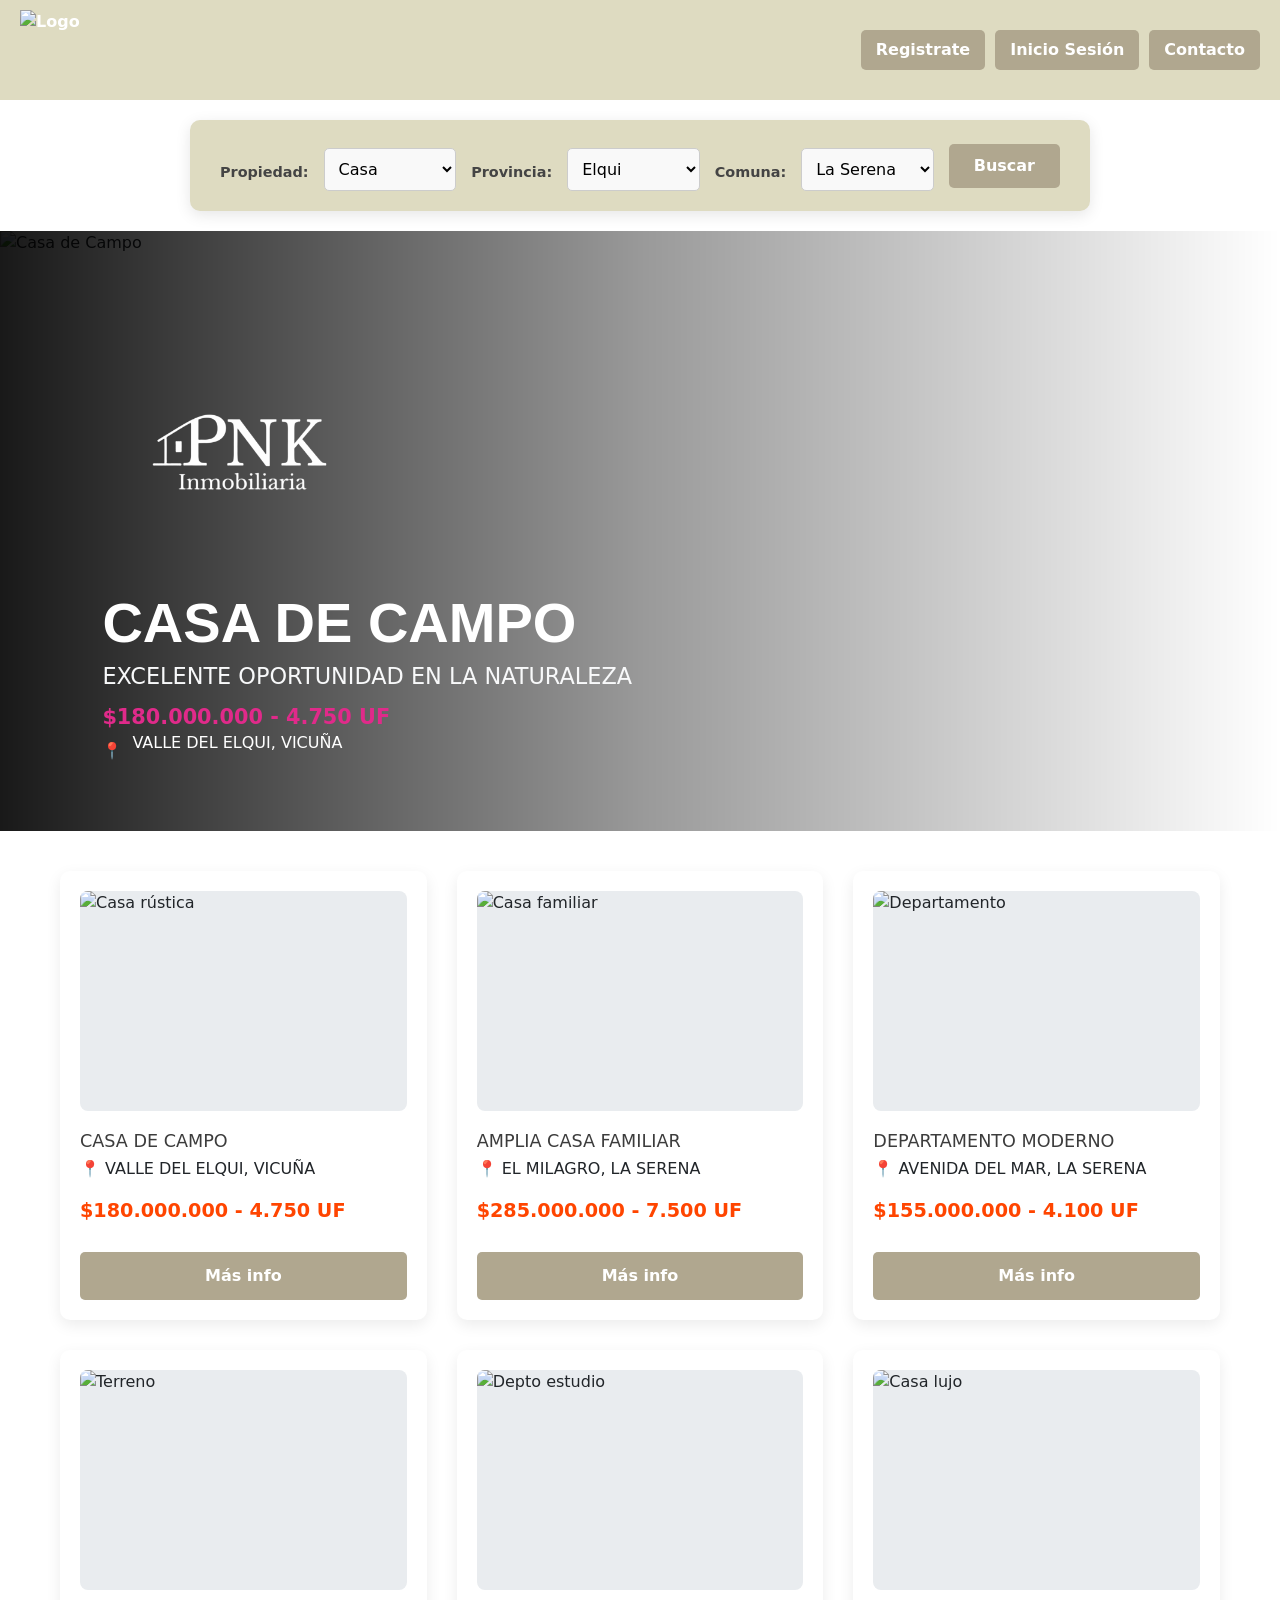
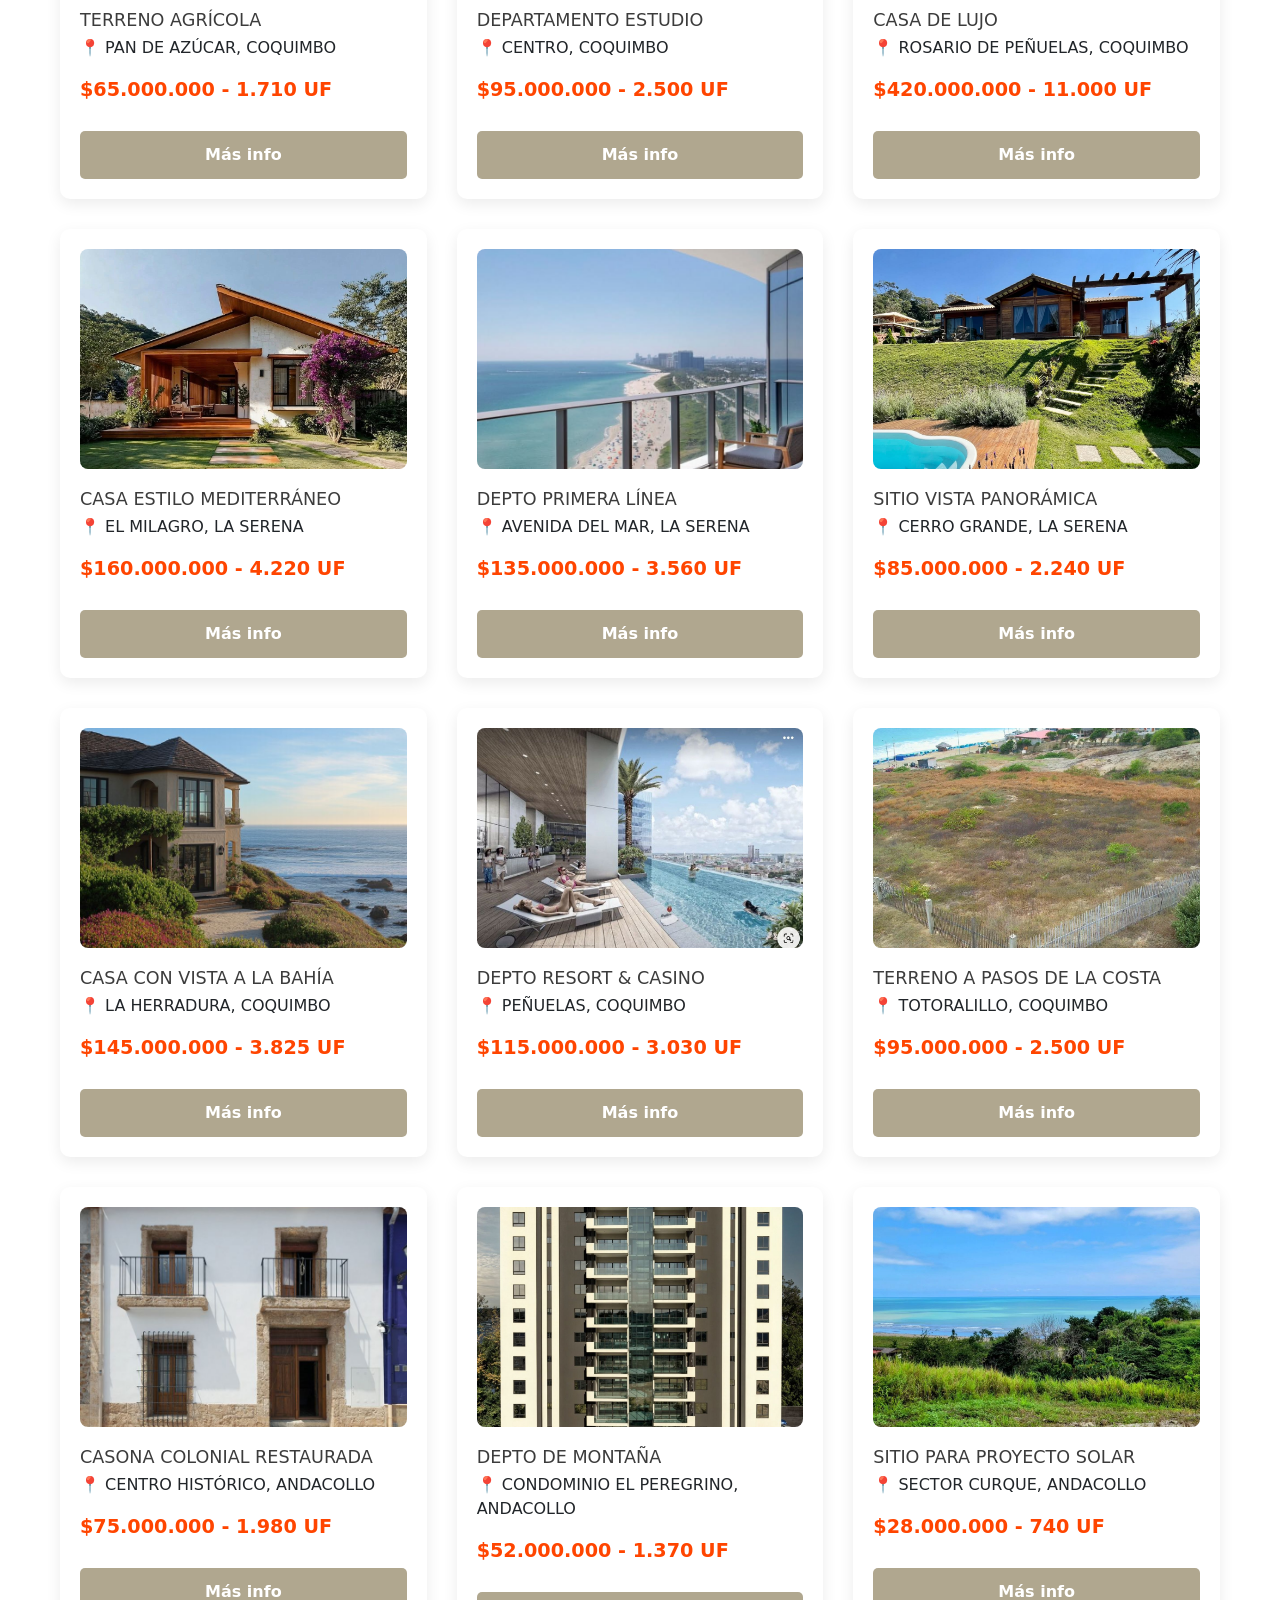
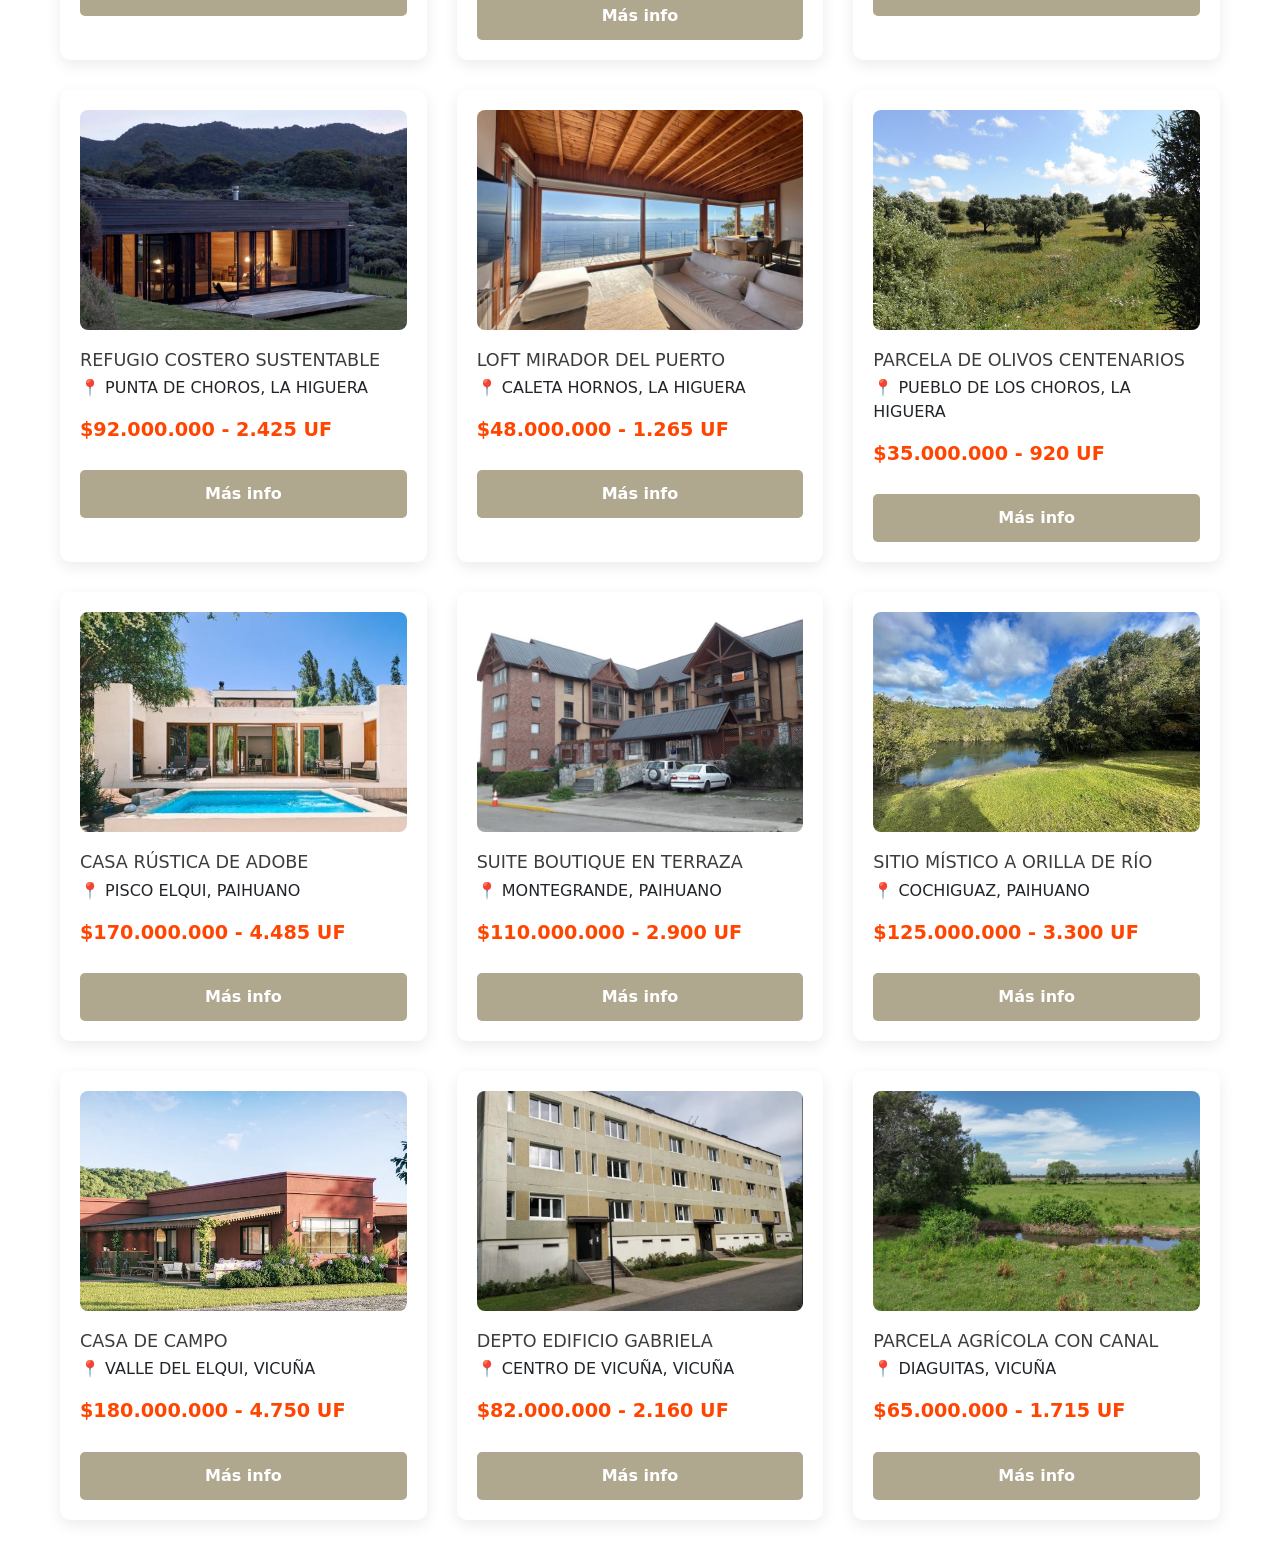
==== commit 166aa21c: "dashboard, crud usuarios, crud propiedades, validaciones" ====
--- a/index.html
+++ b/index.html
@@ -23,8 +23,7 @@
 <ul>
   <li><a href="registro.php">Registrate</a></li>
   <li><a href="iniciosesion.php">Inicio Sesión</a></li>
-  <li><a href="contacto.php
-    ">Contacto</a></li>
+  <li><a href="contacto.php">Contacto</a></li>
 </ul>
 </header>
 
@@ -142,6 +141,242 @@
               <h3 class="destacado">$420.000.000 - 11.000 UF</h3>
             </div>
             <div class="carousel-location"><span class="icono-ubicacion">📍</span> <p>ROSARIO DE PEÑUELAS, COQUIMBO</p></div>
+          </div>
+        </div>
+
+        <!-- NUEVAS PROPIEDADES CARRUSEL (sin imagen) -->
+
+        <div class="carousel-item"> 
+          <img src="img/casa_laserena_mediterraneo.jpg" class="d-block w-100" alt="Casa moderna con antejardín">
+          <div class="carousel-content-overlay">
+          <div class="carousel-logo"><img src="img/logocarrusel.png" alt="Logo PNK Inmobiliaria" class="logo-img">  </div>
+            <div class="carousel-text-main">
+              <h1>CASA ESTILO MEDITERRÁNEO</h1>
+              <h2>ENCANTO Y ELEGANCIA EN EL MILAGRO</h2>
+              <h3 class="destacado">$160.000.000 - 4.220 UF</h3>
+            </div>
+            <div class="carousel-location"><span class="icono-ubicacion">📍</span> <p>EL MILAGRO, LA SERENA</p></div>
+          </div>
+        </div>
+
+        <div class="carousel-item"> 
+          <img src="img/depto_laserena_primeralinea.jpg" class="d-block w-100" alt="Balcón mirando a la playa">
+          <div class="carousel-content-overlay">
+          <div class="carousel-logo"><img src="img/logocarrusel.png" alt="Logo PNK Inmobiliaria" class="logo-img">  </div>
+            <div class="carousel-text-main">
+              <h1>DEPTO PRIMERA LÍNEA</h1>
+              <h2>VISTA AL MAR EN AVENIDA DEL MAR</h2>
+              <h3 class="destacado">$135.000.000 - 3.560 UF</h3>
+            </div>
+            <div class="carousel-location"><span class="icono-ubicacion">📍</span> <p>AVENIDA DEL MAR, LA SERENA</p></div>
+          </div>
+        </div>
+
+        <div class="carousel-item"> 
+          <img src="img/terreno_laserena_panoramico.jpg" class="d-block w-100" alt="Sitio en el cerro con vista a la bahía">
+          <div class="carousel-content-overlay">
+          <div class="carousel-logo"><img src="img/logocarrusel.png" alt="Logo PNK Inmobiliaria" class="logo-img">  </div>
+            <div class="carousel-text-main">
+              <h1>SITIO VISTA PANORÁMICA</h1>
+              <h2>MIRADOR NATURAL EN CERRO GRANDE</h2>
+              <h3 class="destacado">$85.000.000 - 2.240 UF</h3>
+            </div>
+            <div class="carousel-location"><span class="icono-ubicacion">📍</span> <p>CERRO GRANDE, LA SERENA</p></div>
+          </div>
+        </div>
+
+        <div class="carousel-item"> 
+          <img src="img/casa_coquimbo_bahia.jpg" class="d-block w-100" alt="Casa en pendiente mirando al mar">
+          <div class="carousel-content-overlay">
+          <div class="carousel-logo"><img src="img/logocarrusel.png" alt="Logo PNK Inmobiliaria" class="logo-img">  </div>
+            <div class="carousel-text-main">
+              <h1>CASA CON VISTA A LA BAHÍA</h1>
+              <h2>VIVE FRENTE AL MAR EN LA HERRADURA</h2>
+              <h3 class="destacado">$145.000.000 - 3.825 UF</h3>
+            </div>
+            <div class="carousel-location"><span class="icono-ubicacion">📍</span> <p>LA HERRADURA, COQUIMBO</p></div>
+          </div>
+        </div>
+
+        <div class="carousel-item"> 
+          <img src="img/depto_coquimbo_resort.jpg" class="d-block w-100" alt="Edificio moderno con piscina central">
+          <div class="carousel-content-overlay">
+          <div class="carousel-logo"><img src="img/logocarrusel.png" alt="Logo PNK Inmobiliaria" class="logo-img">  </div>
+            <div class="carousel-text-main">
+              <h1>DEPTO RESORT & CASINO</h1>
+              <h2>LUJO Y ENTRETENCIÓN EN PEÑUELAS</h2>
+              <h3 class="destacado">$115.000.000 - 3.030 UF</h3>
+            </div>
+            <div class="carousel-location"><span class="icono-ubicacion">📍</span> <p>PEÑUELAS, COQUIMBO</p></div>
+          </div>
+        </div>
+
+        <div class="carousel-item"> 
+          <img src="img/terreno_coquimbo_totoralillo.jpg" class="d-block w-100" alt="Terreno de arena a pasos del agua">
+          <div class="carousel-content-overlay">
+          <div class="carousel-logo"><img src="img/logocarrusel.png" alt="Logo PNK Inmobiliaria" class="logo-img">  </div>
+            <div class="carousel-text-main">
+              <h1>TERRENO A PASOS DE LA COSTA</h1>
+              <h2>ÚLTIMO TERRENO FRENTE AL MAR</h2>
+              <h3 class="destacado">$95.000.000 - 2.500 UF</h3>
+            </div>
+            <div class="carousel-location"><span class="icono-ubicacion">📍</span> <p>TOTORALILLO, COQUIMBO</p></div>
+          </div>
+        </div>
+
+        <div class="carousel-item"> 
+          <img src="img/casa_andacollo_colonial.jpg" class="d-block w-100" alt="Fachada de casa tradicional/pueblo">
+          <div class="carousel-content-overlay">
+          <div class="carousel-logo"><img src="img/logocarrusel.png" alt="Logo PNK Inmobiliaria" class="logo-img">  </div>
+            <div class="carousel-text-main">
+              <h1>CASONA COLONIAL RESTAURADA</h1>
+              <h2>HISTORIA Y ARQUITECTURA EN EL CENTRO</h2>
+              <h3 class="destacado">$75.000.000 - 1.980 UF</h3>
+            </div>
+            <div class="carousel-location"><span class="icono-ubicacion">📍</span> <p>CENTRO HISTÓRICO, ANDACOLLO</p></div>
+          </div>
+        </div>
+
+        <div class="carousel-item"> 
+          <img src="img/depto_andacollo_montana.jpg" class="d-block w-100" alt="Edificio pequeño rodeado de cerros">
+          <div class="carousel-content-overlay">
+          <div class="carousel-logo"><img src="img/logocarrusel.png" alt="Logo PNK Inmobiliaria" class="logo-img">  </div>
+            <div class="carousel-text-main">
+              <h1>DEPTO DE MONTAÑA</h1>
+              <h2>PAZ Y NATURALEZA EN EL PEREGRINO</h2>
+              <h3 class="destacado">$52.000.000 - 1.370 UF</h3>
+            </div>
+            <div class="carousel-location"><span class="icono-ubicacion">📍</span> <p>CONDOMINIO EL PEREGRINO, ANDACOLLO</p></div>
+          </div>
+        </div>
+
+        <div class="carousel-item"> 
+          <img src="img/terreno_andacollo_solar.jpg" class="d-block w-100" alt="Sitio plano, árido y a todo sol">
+          <div class="carousel-content-overlay">
+          <div class="carousel-logo"><img src="img/logocarrusel.png" alt="Logo PNK Inmobiliaria" class="logo-img">  </div>
+            <div class="carousel-text-main">
+              <h1>SITIO PARA PROYECTO SOLAR</h1>
+              <h2>ENERGÍA RENOVABLE EN CURQUE</h2>
+              <h3 class="destacado">$28.000.000 - 740 UF</h3>
+            </div>
+            <div class="carousel-location"><span class="icono-ubicacion">📍</span> <p>SECTOR CURQUE, ANDACOLLO</p></div>
+          </div>
+        </div>
+
+        <div class="carousel-item"> 
+          <img src="img/casa_madera_playa.jpg" class="d-block w-100" alt="Casa de madera estilo playero/dunas">
+          <div class="carousel-content-overlay">
+          <div class="carousel-logo"><img src="img/logocarrusel.png" alt="Logo PNK Inmobiliaria" class="logo-img">  </div>
+            <div class="carousel-text-main">
+              <h1>REFUGIO COSTERO SUSTENTABLE</h1>
+              <h2>ECO-LUJO EN PUNTA DE CHOROS</h2>
+              <h3 class="destacado">$92.000.000 - 2.425 UF</h3>
+            </div>
+            <div class="carousel-location"><span class="icono-ubicacion">📍</span> <p>PUNTA DE CHOROS, LA HIGUERA</p></div>
+          </div>
+        </div>
+
+        <div class="carousel-item"> 
+          <img src="img/depto_lahiguera_loft.jpg" class="d-block w-100" alt="Ventanal interior mirando botes de caleta">
+          <div class="carousel-content-overlay">
+          <div class="carousel-logo"><img src="img/logocarrusel.png" alt="Logo PNK Inmobiliaria" class="logo-img">  </div>
+            <div class="carousel-text-main">
+              <h1>LOFT MIRADOR DEL PUERTO</h1>
+              <h2>VISTA ÚNICA EN CALETA HORNOS</h2>
+              <h3 class="destacado">$48.000.000 - 1.265 UF</h3>
+            </div>
+            <div class="carousel-location"><span class="icono-ubicacion">📍</span> <p>CALETA HORNOS, LA HIGUERA</p></div>
+          </div>
+        </div>
+
+        <div class="carousel-item"> 
+          <img src="img/terreno_lahiguera_olivos.jpg" class="d-block w-100" alt="Parcela de tierra seca con olivos">
+          <div class="carousel-content-overlay">
+          <div class="carousel-logo"><img src="img/logocarrusel.png" alt="Logo PNK Inmobiliaria" class="logo-img">  </div>
+            <div class="carousel-text-main">
+              <h1>PARCELA DE OLIVOS CENTENARIOS</h1>
+              <h2>TRADICIÓN Y NATURALEZA EN LOS CHOROS</h2>
+              <h3 class="destacado">$35.000.000 - 920 UF</h3>
+            </div>
+            <div class="carousel-location"><span class="icono-ubicacion">📍</span> <p>PUEBLO DE LOS CHOROS, LA HIGUERA</p></div>
+          </div>
+        </div>
+
+        <div class="carousel-item"> 
+          <img src="img/casa_paihuano_adobe.jpg" class="d-block w-100" alt="Casita blanca rústica de Pisco Elqui">
+          <div class="carousel-content-overlay">
+          <div class="carousel-logo"><img src="img/logocarrusel.png" alt="Logo PNK Inmobiliaria" class="logo-img">  </div>
+            <div class="carousel-text-main">
+              <h1>CASA RÚSTICA DE ADOBE</h1>
+              <h2>ARQUITECTURA TRADICIONAL EN PISCO ELQUI</h2>
+              <h3 class="destacado">$170.000.000 - 4.485 UF</h3>
+            </div>
+            <div class="carousel-location"><span class="icono-ubicacion">📍</span> <p>PISCO ELQUI, PAIHUANO</p></div>
+          </div>
+        </div>
+
+        <div class="carousel-item"> 
+          <img src="img/depto_paihuano_suite.jpg" class="d-block w-100" alt="Terraza en altura mirando el valle">
+          <div class="carousel-content-overlay">
+          <div class="carousel-logo"><img src="img/logocarrusel.png" alt="Logo PNK Inmobiliaria" class="logo-img">  </div>
+            <div class="carousel-text-main">
+              <h1>SUITE BOUTIQUE EN TERRAZA</h1>
+              <h2>EXCLUSIVIDAD EN MONTEGRANDE</h2>
+              <h3 class="destacado">$110.000.000 - 2.900 UF</h3>
+            </div>
+            <div class="carousel-location"><span class="icono-ubicacion">📍</span> <p>MONTEGRANDE, PAIHUANO</p></div>
+          </div>
+        </div>
+
+        <div class="carousel-item"> 
+          <img src="img/terreno_paihuano_rio.jpg" class="d-block w-100" alt="Sitio verde con piedras al lado del río">
+          <div class="carousel-content-overlay">
+          <div class="carousel-logo"><img src="img/logocarrusel.png" alt="Logo PNK Inmobiliaria" class="logo-img">  </div>
+            <div class="carousel-text-main">
+              <h1>SITIO MÍSTICO A ORILLA DE RÍO</h1>
+              <h2>ENERGÍA Y NATURALEZA EN COCHIGUAZ</h2>
+              <h3 class="destacado">$125.000.000 - 3.300 UF</h3>
+            </div>
+            <div class="carousel-location"><span class="icono-ubicacion">📍</span> <p>COCHIGUAZ, PAIHUANO</p></div>
+          </div>
+        </div>
+
+        <div class="carousel-item"> 
+          <img src="img/casa_roja_campo.jpg" class="d-block w-100" alt="Casa roja de campo">
+          <div class="carousel-content-overlay">
+          <div class="carousel-logo"><img src="img/logocarrusel.png" alt="Logo PNK Inmobiliaria" class="logo-img">  </div>
+            <div class="carousel-text-main">
+              <h1>CASA DE CAMPO</h1>
+              <h2>NUEVA OPORTUNIDAD EN EL VALLE DEL ELQUI</h2>
+              <h3 class="destacado">$180.000.000 - 4.750 UF</h3>
+            </div>
+            <div class="carousel-location"><span class="icono-ubicacion">📍</span> <p>VALLE DEL ELQUI, VICUÑA</p></div>
+          </div>
+        </div>
+
+        <div class="carousel-item"> 
+          <img src="img/depto_vicuna_gabriela.jpg" class="d-block w-100" alt="Edificio de 3 pisos en calle tranquila">
+          <div class="carousel-content-overlay">
+          <div class="carousel-logo"><img src="img/logocarrusel.png" alt="Logo PNK Inmobiliaria" class="logo-img">  </div>
+            <div class="carousel-text-main">
+              <h1>DEPTO EDIFICIO GABRIELA</h1>
+              <h2>MODERNO DEPARTAMENTO EN VICUÑA</h2>
+              <h3 class="destacado">$82.000.000 - 2.160 UF</h3>
+            </div>
+            <div class="carousel-location"><span class="icono-ubicacion">📍</span> <p>CENTRO DE VICUÑA, VICUÑA</p></div>
+          </div>
+        </div>
+
+        <div class="carousel-item"> 
+          <img src="img/terreno_vicuna_agricola.jpg" class="d-block w-100" alt="Tierra arada con canal de regadío">
+          <div class="carousel-content-overlay">
+          <div class="carousel-logo"><img src="img/logocarrusel.png" alt="Logo PNK Inmobiliaria" class="logo-img">  </div>
+            <div class="carousel-text-main">
+              <h1>PARCELA AGRÍCOLA CON CANAL</h1>
+              <h2>TIERRA FÉRTIL EN DIAGUITAS</h2>
+              <h3 class="destacado">$65.000.000 - 1.715 UF</h3>
+            </div>
+            <div class="carousel-location"><span class="icono-ubicacion">📍</span> <p>DIAGUITAS, VICUÑA</p></div>
           </div>
         </div>
 
@@ -230,6 +465,224 @@
         <button>Más info</button>
     </article>
 
+    <!-- NUEVAS PROPIEDADES (sin imagen) -->
+
+    <article class="tarjeta">
+        <div class="caja-foto">
+            <img src="img/casa_laserena_mediterraneo.jpg" alt="Casa moderna con antejardín">
+        </div>
+        <div class="texto-propiedad">
+          <h3>CASA ESTILO MEDITERRÁNEO</h3>
+          <p class="ubicacion">📍 EL MILAGRO, LA SERENA</p>
+          <p class="precio-destacado">$160.000.000 - 4.220 UF</p>
+        </div>
+        <button>Más info</button>
+    </article>
+
+    <article class="tarjeta">
+        <div class="caja-foto">
+            <img src="img/depto_laserena_primeralinea.jpg" alt="Balcón mirando a la playa">
+        </div>
+        <div class="texto-propiedad">
+          <h3>DEPTO PRIMERA LÍNEA</h3>
+          <p class="ubicacion">📍 AVENIDA DEL MAR, LA SERENA</p>
+          <p class="precio-destacado">$135.000.000 - 3.560 UF</p>
+        </div>
+        <button>Más info</button>
+    </article>
+
+    <article class="tarjeta">
+        <div class="caja-foto">
+            <img src="img/terreno_laserena_panoramico.jpg" alt="Sitio en el cerro con vista a la bahía">
+        </div>
+        <div class="texto-propiedad">
+          <h3>SITIO VISTA PANORÁMICA</h3>
+          <p class="ubicacion">📍 CERRO GRANDE, LA SERENA</p>
+          <p class="precio-destacado">$85.000.000 - 2.240 UF</p>
+        </div>
+        <button>Más info</button>
+    </article>
+
+    <article class="tarjeta">
+        <div class="caja-foto">
+            <img src="img/casa_coquimbo_bahia.jpg" alt="Casa en pendiente mirando al mar">
+        </div>
+        <div class="texto-propiedad">
+          <h3>CASA CON VISTA A LA BAHÍA</h3>
+          <p class="ubicacion">📍 LA HERRADURA, COQUIMBO</p>
+          <p class="precio-destacado">$145.000.000 - 3.825 UF</p>
+        </div>
+        <button>Más info</button>
+    </article>
+
+    <article class="tarjeta">
+        <div class="caja-foto">
+            <img src="img/depto_coquimbo_resort.jpg" alt="Edificio moderno con piscina central">
+        </div>
+        <div class="texto-propiedad">
+          <h3>DEPTO RESORT & CASINO</h3>
+          <p class="ubicacion">📍 PEÑUELAS, COQUIMBO</p>
+          <p class="precio-destacado">$115.000.000 - 3.030 UF</p>
+        </div>
+        <button>Más info</button>
+    </article>
+
+    <article class="tarjeta">
+        <div class="caja-foto">
+            <img src="img/terreno_coquimbo_totoralillo.jpg" alt="Terreno de arena a pasos del agua">
+        </div>
+        <div class="texto-propiedad">
+          <h3>TERRENO A PASOS DE LA COSTA</h3>
+          <p class="ubicacion">📍 TOTORALILLO, COQUIMBO</p>
+          <p class="precio-destacado">$95.000.000 - 2.500 UF</p>
+        </div>
+        <button>Más info</button>
+    </article>
+
+    <article class="tarjeta">
+        <div class="caja-foto">
+            <img src="img/casa_andacollo_colonial.jpg" alt="Fachada de casa tradicional/pueblo">
+        </div>
+        <div class="texto-propiedad">
+          <h3>CASONA COLONIAL RESTAURADA</h3>
+          <p class="ubicacion">📍 CENTRO HISTÓRICO, ANDACOLLO</p>
+          <p class="precio-destacado">$75.000.000 - 1.980 UF</p>
+        </div>
+        <button>Más info</button>
+    </article>
+
+    <article class="tarjeta">
+        <div class="caja-foto">
+            <img src="img/depto_andacollo_montana.jpg" alt="Edificio pequeño rodeado de cerros">
+        </div>
+        <div class="texto-propiedad">
+          <h3>DEPTO DE MONTAÑA</h3>
+          <p class="ubicacion">📍 CONDOMINIO EL PEREGRINO, ANDACOLLO</p>
+          <p class="precio-destacado">$52.000.000 - 1.370 UF</p>
+        </div>
+        <button>Más info</button>
+    </article>
+
+    <article class="tarjeta">
+        <div class="caja-foto">
+            <img src="img/terreno_andacollo_solar.jpg" alt="Sitio plano, árido y a todo sol">
+        </div>
+        <div class="texto-propiedad">
+          <h3>SITIO PARA PROYECTO SOLAR</h3>
+          <p class="ubicacion">📍 SECTOR CURQUE, ANDACOLLO</p>
+          <p class="precio-destacado">$28.000.000 - 740 UF</p>
+        </div>
+        <button>Más info</button>
+    </article>
+
+    <article class="tarjeta">
+        <div class="caja-foto">
+            <img src="img/casa_madera_playa.jpg" alt="Casa de madera estilo playero/dunas">
+        </div>
+        <div class="texto-propiedad">
+          <h3>REFUGIO COSTERO SUSTENTABLE</h3>
+          <p class="ubicacion">📍 PUNTA DE CHOROS, LA HIGUERA</p>
+          <p class="precio-destacado">$92.000.000 - 2.425 UF</p>
+        </div>
+        <button>Más info</button>
+    </article>
+
+    <article class="tarjeta">
+        <div class="caja-foto">
+            <img src="img/depto_lahiguera_loft.jpg" alt="Ventanal interior mirando botes de caleta">
+        </div>
+        <div class="texto-propiedad">
+          <h3>LOFT MIRADOR DEL PUERTO</h3>
+          <p class="ubicacion">📍 CALETA HORNOS, LA HIGUERA</p>
+          <p class="precio-destacado">$48.000.000 - 1.265 UF</p>
+        </div>
+        <button>Más info</button>
+    </article>
+
+    <article class="tarjeta">
+        <div class="caja-foto">
+            <img src="img/terreno_lahiguera_olivos.jpg" alt="Parcela de tierra seca con olivos">
+        </div>
+        <div class="texto-propiedad">
+          <h3>PARCELA DE OLIVOS CENTENARIOS</h3>
+          <p class="ubicacion">📍 PUEBLO DE LOS CHOROS, LA HIGUERA</p>
+          <p class="precio-destacado">$35.000.000 - 920 UF</p>
+        </div>
+        <button>Más info</button>
+    </article>
+
+    <article class="tarjeta">
+        <div class="caja-foto">
+            <img src="img/casa_paihuano_adobe.jpg" alt="Casita blanca rústica de Pisco Elqui">
+        </div>
+        <div class="texto-propiedad">
+          <h3>CASA RÚSTICA DE ADOBE</h3>
+          <p class="ubicacion">📍 PISCO ELQUI, PAIHUANO</p>
+          <p class="precio-destacado">$170.000.000 - 4.485 UF</p>
+        </div>
+        <button>Más info</button>
+    </article>
+
+    <article class="tarjeta">
+        <div class="caja-foto">
+            <img src="img/depto_paihuano_suite.jpg" alt="Terraza en altura mirando el valle">
+        </div>
+        <div class="texto-propiedad">
+          <h3>SUITE BOUTIQUE EN TERRAZA</h3>
+          <p class="ubicacion">📍 MONTEGRANDE, PAIHUANO</p>
+          <p class="precio-destacado">$110.000.000 - 2.900 UF</p>
+        </div>
+        <button>Más info</button>
+    </article>
+
+    <article class="tarjeta">
+        <div class="caja-foto">
+            <img src="img/terreno_paihuano_rio.jpg" alt="Sitio verde con piedras al lado del río">
+        </div>
+        <div class="texto-propiedad">
+          <h3>SITIO MÍSTICO A ORILLA DE RÍO</h3>
+          <p class="ubicacion">📍 COCHIGUAZ, PAIHUANO</p>
+          <p class="precio-destacado">$125.000.000 - 3.300 UF</p>
+        </div>
+        <button>Más info</button>
+    </article>
+
+    <article class="tarjeta">
+        <div class="caja-foto">
+            <img src="img/casa_roja_campo.jpg" alt="Casa roja de campo">
+        </div>
+        <div class="texto-propiedad">
+          <h3>CASA DE CAMPO</h3>
+          <p class="ubicacion">📍 VALLE DEL ELQUI, VICUÑA</p>
+          <p class="precio-destacado">$180.000.000 - 4.750 UF</p>
+        </div>
+        <button>Más info</button>
+    </article>
+
+    <article class="tarjeta">
+        <div class="caja-foto">
+            <img src="img/depto_vicuna_gabriela.jpg" alt="Edificio de 3 pisos en calle tranquila">
+        </div>
+        <div class="texto-propiedad">
+          <h3>DEPTO EDIFICIO GABRIELA</h3>
+          <p class="ubicacion">📍 CENTRO DE VICUÑA, VICUÑA</p>
+          <p class="precio-destacado">$82.000.000 - 2.160 UF</p>
+        </div>
+        <button>Más info</button>
+    </article>
+
+    <article class="tarjeta">
+        <div class="caja-foto">
+            <img src="img/terreno_vicuna_agricola.jpg" alt="Tierra arada con canal de regadío">
+        </div>
+        <div class="texto-propiedad">
+          <h3>PARCELA AGRÍCOLA CON CANAL</h3>
+          <p class="ubicacion">📍 DIAGUITAS, VICUÑA</p>
+          <p class="precio-destacado">$65.000.000 - 1.715 UF</p>
+        </div>
+        <button>Más info</button>
+    </article>
+
   </section>
 
   <script src="https://cdn.jsdelivr.net/npm/bootstrap@5.3.3/dist/js/bootstrap.bundle.min.js"></script>
--- a/css/mystyle.css
+++ b/css/mystyle.css
@@ -526,4 +526,28 @@
   .propietariobtn {
     width: 100%;
   }
-}+}
+
+<div class="card">
+  <div class="card-header">Panel de Control</div>
+  <div class="card-body">
+    <p>Bienvenido, <?php echo $_SESSION['usuario']; ?></p>
+    <a href="backend/logout.php" class="btn btn-danger">Cerrar sesión</a>
+  </div>
+</div>
+
+<div class="table-responsive">
+  <table class="table table-hover align-middle">
+    <thead class="table-dark">
+      <tr>
+        <th>ID</th>
+        <th>Usuario</th>
+        <th>Perfil</th>
+        <th>Acciones</th>
+      </tr>
+    </thead>
+    <tbody>
+      <!-- filas dinámicas -->
+    </tbody>
+  </table>
+</div>
